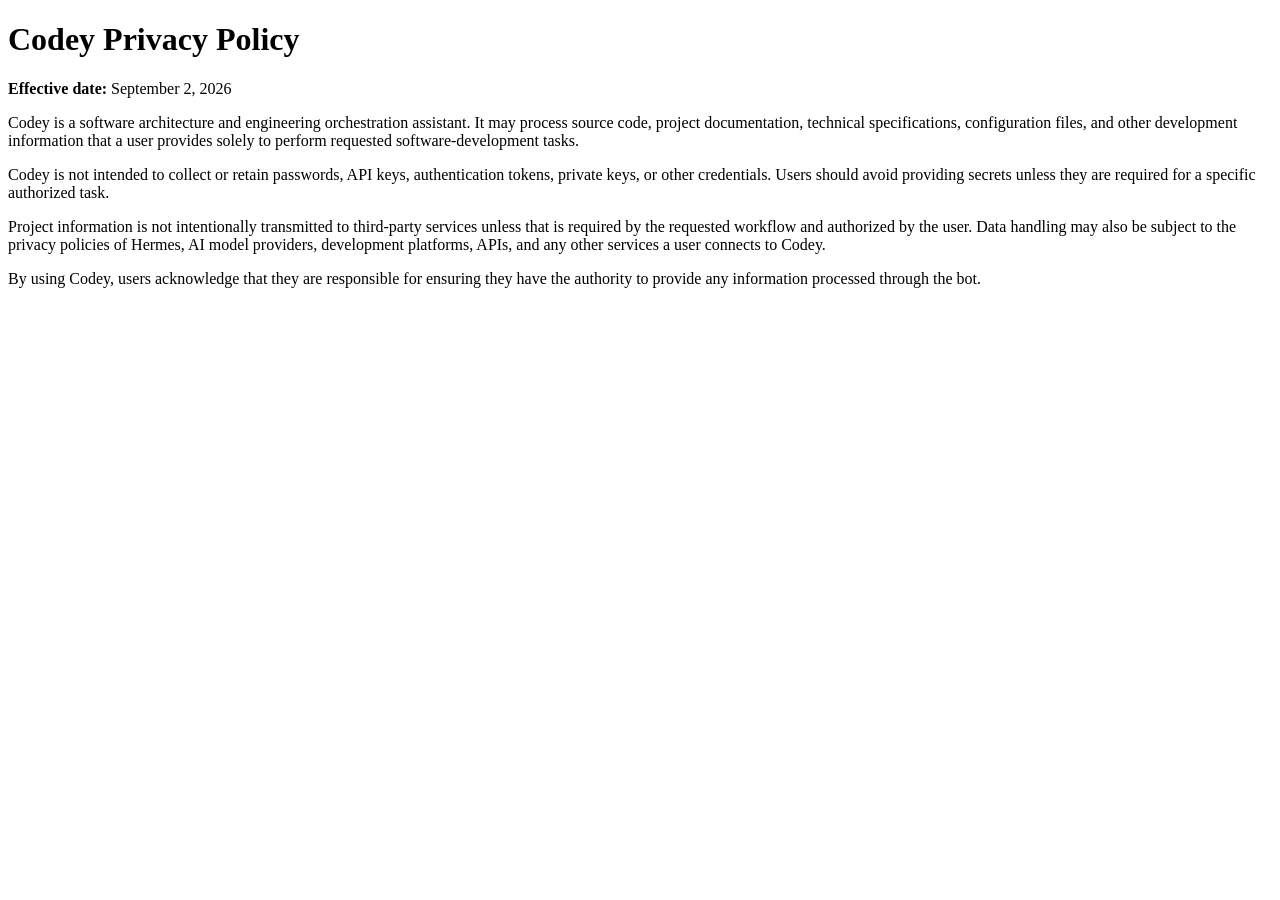
==== docs/index.html @ 07058761 "Add Codey bot information and privacy policy" ====
<!doctype html>
<html lang="en">
  <head>
    <meta charset="utf-8">
    <meta name="viewport" content="width=device-width, initial-scale=1">
    <title>Codey Privacy Policy</title>
  </head>
  <body>
    <main>
      <h1>Codey Privacy Policy</h1>
      <p><strong>Effective date:</strong> September 2, 2026</p>

      <p>Codey is a software architecture and engineering orchestration assistant. It may process source code, project documentation, technical specifications, configuration files, and other development information that a user provides solely to perform requested software-development tasks.</p>

      <p>Codey is not intended to collect or retain passwords, API keys, authentication tokens, private keys, or other credentials. Users should avoid providing secrets unless they are required for a specific authorized task.</p>

      <p>Project information is not intentionally transmitted to third-party services unless that is required by the requested workflow and authorized by the user. Data handling may also be subject to the privacy policies of Hermes, AI model providers, development platforms, APIs, and any other services a user connects to Codey.</p>

      <p>By using Codey, users acknowledge that they are responsible for ensuring they have the authority to provide any information processed through the bot.</p>
    </main>
  </body>
</html>
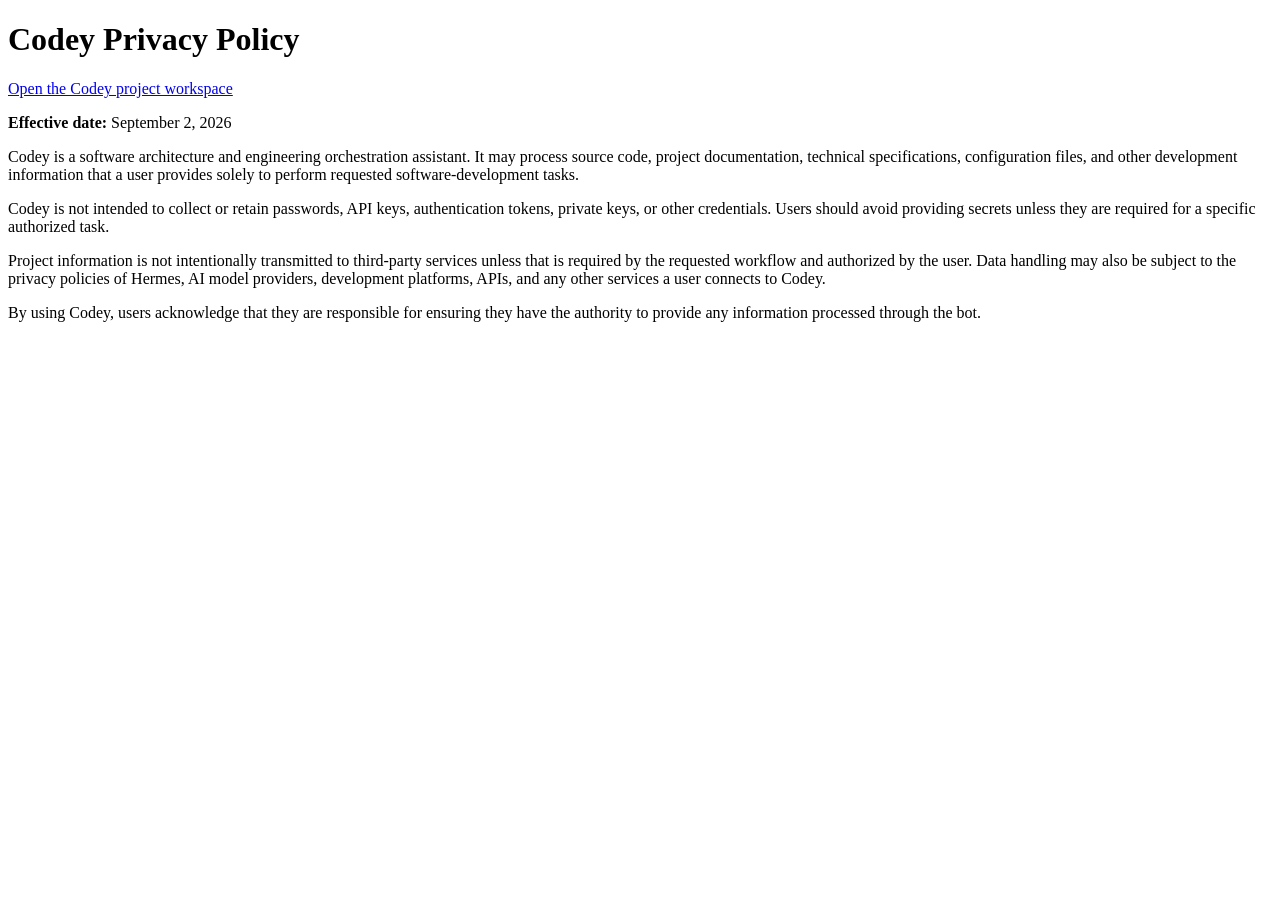
==== commit 38143b0a: "Add Codey Chief Architect workspace miniapp" ====
--- a/docs/index.html
+++ b/docs/index.html
@@ -8,6 +8,7 @@
   <body>
     <main>
       <h1>Codey Privacy Policy</h1>
+      <p><a href="workspace.html">Open the Codey project workspace</a></p>
       <p><strong>Effective date:</strong> September 2, 2026</p>
 
       <p>Codey is a software architecture and engineering orchestration assistant. It may process source code, project documentation, technical specifications, configuration files, and other development information that a user provides solely to perform requested software-development tasks.</p>
